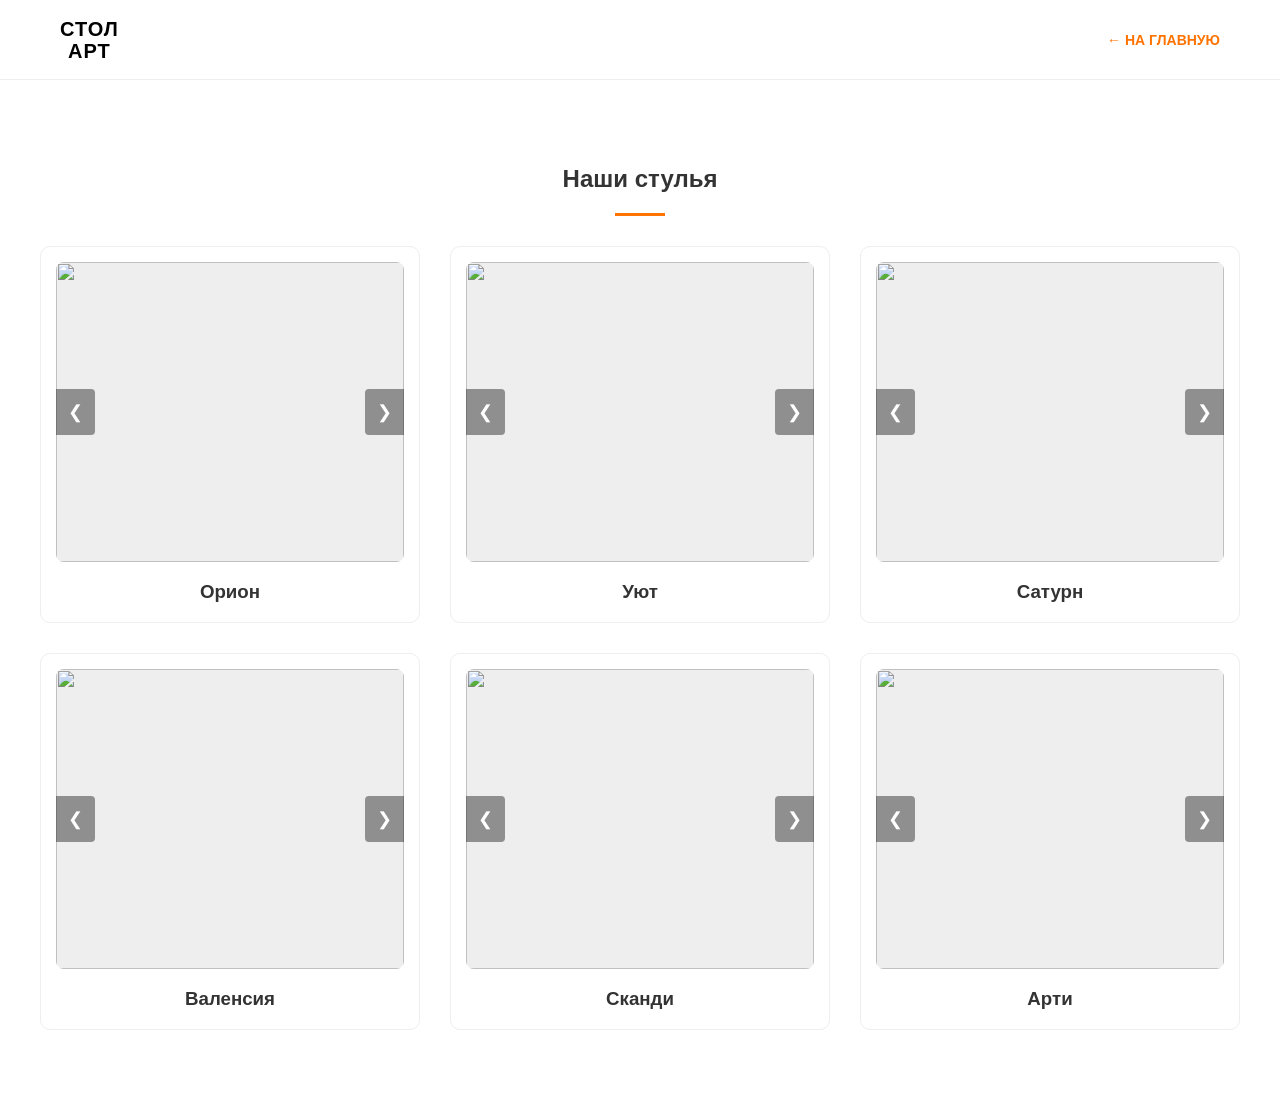
==== chairs.html @ 2f3e1027 "Create chairs.html" ====
<!DOCTYPE html>
<html lang="ru">
<head>
    <meta charset="UTF-8">
    <title>Каталог стульев — Стол Арт</title>
    <link rel="stylesheet" href="style.css">
</head>
<body>
    <nav class="t-nav">
        <div class="t-container t-nav-wrapper">
            <a href="index.html" class="t-logo">СТОЛ<br>АРТ</a>
            <ul class="t-menu"><li><a href="index.html" style="color:#ff7300;">← На главную</a></li></ul>
        </div>
    </nav>
    <div class="t-container t-padding">
        <div class="t-section-title"><h2>Наши стулья</h2><div class="t-line"></div></div>
        <div class="t-grid">
            <div class="t-card">
                <div class="slider" data-current="0">
                    <div class="slides"><img src="img/orion1.jpg" class="active"><img src="img/orion2.jpg"><img src="img/orion3.jpg"></div>
                    <button class="prev" onclick="moveSlide(this, -1)">&#10094;</button><button class="next" onclick="moveSlide(this, 1)">&#10095;</button>
                </div>
                <h3>Орион</h3><p></p>
            </div>
            <div class="t-card">
                <div class="slider" data-current="0">
                    <div class="slides"><img src="img/uyut1.jpg" class="active"><img src="img/uyut2.jpg"><img src="img/uyut3.jpg"></div>
                    <button class="prev" onclick="moveSlide(this, -1)">&#10094;</button><button class="next" onclick="moveSlide(this, 1)">&#10095;</button>
                </div>
                <h3>Уют</h3><p></p>
            </div>
            <div class="t-card">
                <div class="slider" data-current="0">
                    <div class="slides"><img src="img/saturn1.jpg" class="active"><img src="img/saturn2.jpg"><img src="img/saturn3.jpg"></div>
                    <button class="prev" onclick="moveSlide(this, -1)">&#10094;</button><button class="next" onclick="moveSlide(this, 1)">&#10095;</button>
                </div>
                <h3>Сатурн</h3><p></p>
            </div>
            <div class="t-card">
                <div class="slider" data-current="0">
                    <div class="slides"><img src="img/valencia1.jpg" class="active"><img src="img/valencia2.jpg"><img src="img/valencia3.jpg"></div>
                    <button class="prev" onclick="moveSlide(this, -1)">&#10094;</button><button class="next" onclick="moveSlide(this, 1)">&#10095;</button>
                </div>
                <h3>Валенсия</h3><p></p>
            </div>
            <div class="t-card">
                <div class="slider" data-current="0">
                    <div class="slides"><img src="img/scandi1.jpg" class="active"><img src="img/scandi2.jpg"><img src="img/scandi3.jpg"></div>
                    <button class="prev" onclick="moveSlide(this, -1)">&#10094;</button><button class="next" onclick="moveSlide(this, 1)">&#10095;</button>
                </div>
                <h3>Сканди</h3><p></p>
            </div>
            <div class="t-card">
                <div class="slider" data-current="0">
                    <div class="slides"><img src="img/artic1.jpg" class="active"><img src="img/artic2.jpg"><img src="img/artic3.jpg"></div>
                    <button class="prev" onclick="moveSlide(this, -1)">&#10094;</button><button class="next" onclick="moveSlide(this, 1)">&#10095;</button>
                </div>
                <h3>Арти</h3><p></p>
            </div>
        </div>
    </div>
    <script src="script.js"></script>
</body>
</html>
---- style.css ----
* { box-sizing: border-box; margin: 0; padding: 0; }
body { font-family: 'Roboto', sans-serif; color: #333; line-height: 1.6; scroll-behavior: smooth; }
.t-container { max-width: 1200px; margin: 0 auto; padding: 0 20px; }
.t-padding { padding: 80px 0; }

/* Шапка и Логотип */
.t-nav { height: 80px; display: flex; align-items: center; border-bottom: 1px solid #eee; position: sticky; top: 0; background: #fff; z-index: 999; }
.t-nav-wrapper { display: flex; justify-content: space-between; width: 100%; align-items: center; }
.t-logo { font-weight: 700; font-size: 20px; line-height: 1.1; text-align: center; letter-spacing: 1px; color: #000; text-decoration: none; }
.t-menu { display: flex; list-style: none; }
.t-menu li { margin-left: 25px; }
.t-menu a { text-decoration: none; color: #333; font-weight: 700; text-transform: uppercase; font-size: 14px; }

/* Обложка */
.t-cover { height: 70vh; position: relative; background: #222 url('https://images.unsplash.com/photo-1519710164239-da123dc03ef4?q=80&w=1600') center/cover; display: flex; align-items: center; justify-content: center; color: #fff; text-align: center; }
.t-cover-filter { position: absolute; top: 0; left: 0; width: 100%; height: 100%; background: rgba(0,0,0,0.5); }
.t-cover-content { position: relative; z-index: 2; }
.t-cover h1 { font-size: 48px; margin-bottom: 20px; }
.hero-buttons { margin-top: 30px; display: flex; gap: 15px; justify-content: center; flex-wrap: wrap; }

/* Кнопки */
.t-btn { background: #ff7300; color: #fff; padding: 15px 35px; text-decoration: none; font-weight: 700; border-radius: 4px; display: inline-block; transition: 0.3s; }
.t-btn:hover { background: #e66700; }
.t-line { width: 50px; height: 3px; background: #ff7300; margin: 15px auto; }
.t-section-title { text-align: center; margin-bottom: 30px; }

/* Слайдер */
.slider { position: relative; width: 100%; height: 300px; background: #eee; border-radius: 8px; overflow: hidden; margin-bottom: 15px; }
.slides img { position: absolute; top: 0; left: 0; width: 100%; height: 100%; object-fit: cover; opacity: 0; transition: opacity 0.4s; }
.slides img.active { opacity: 1; }
.prev, .next { position: absolute; top: 50%; transform: translateY(-50%); background: rgba(0,0,0,0.4); color: #fff; border: none; padding: 12px; cursor: pointer; z-index: 5; font-size: 18px; transition: 0.3s; }
.prev:hover, .next:hover { background: rgba(0,0,0,0.8); }
.prev { left: 0; border-radius: 0 4px 4px 0; }
.next { right: 0; border-radius: 4px 0 0 4px; }

/* Сетка */
.t-grid { display: grid; grid-template-columns: repeat(auto-fit, minmax(280px, 1fr)); gap: 30px; }
.t-card { border: 1px solid #eee; padding: 15px; border-radius: 10px; text-align: center; background: #fff; }
.size { display: block; color: #ff7300; font-weight: 700; margin-top: 10px; font-size: 13px; }
.about-text { text-align: center; max-width: 800px; margin: 0 auto; font-size: 18px; }

/* Футер и Контакты */
.t-footer { background: #111; color: #fff; padding: 50px 0; text-align: center; }
.t-phone { font-size: 28px; font-weight: 700; color: #fff; text-decoration: none; display: inline-block; margin-bottom: 10px; transition: 0.3s; }
.t-phone:hover { color: #ff7300; }
.t-email { font-size: 18px; color: #ff7300; text-decoration: none; display: inline-block; transition: 0.3s; }
.t-email:hover { color: #fff; }
/* Стили модального окна */
.t-modal {
    display: none; /* Скрыто по умолчанию */
    position: fixed;
    z-index: 1000;
    left: 0;
    top: 0;
    width: 100%;
    height: 100%;
    background-color: rgba(0, 0, 0, 0.9);
    justify-content: center;
    align-items: center;
    cursor: pointer;
}

.modal-content {
    max-width: 90%;
    max-height: 80%;
    text-align: center;
    cursor: default;
}

#full-image {
    max-width: 100%;
    max-height: 80vh;
    border-radius: 4px;
    object-fit: contain;
}

#modal-caption {
    color: #fff;
    margin-top: 15px;
    font-size: 1.2rem;
}

/* Кнопки в модальном окне */
.close-btn {
    position: absolute;
    top: 20px;
    right: 30px;
    color: #fff;
    font-size: 40px;
    font-weight: bold;
    cursor: pointer;
}

.modal-prev, .modal-next {
    position: absolute;
    top: 50%;
    transform: translateY(-50%);
    background: rgba(255,255,255,0.1);
    color: white;
    border: none;
    padding: 20px;
    font-size: 30px;
    cursor: pointer;
    transition: 0.3s;
}

.modal-prev:hover, .modal-next:hover { background: rgba(255,255,255,0.2); }
.modal-prev { left: 10px; }
.modal-next { right: 10px; }
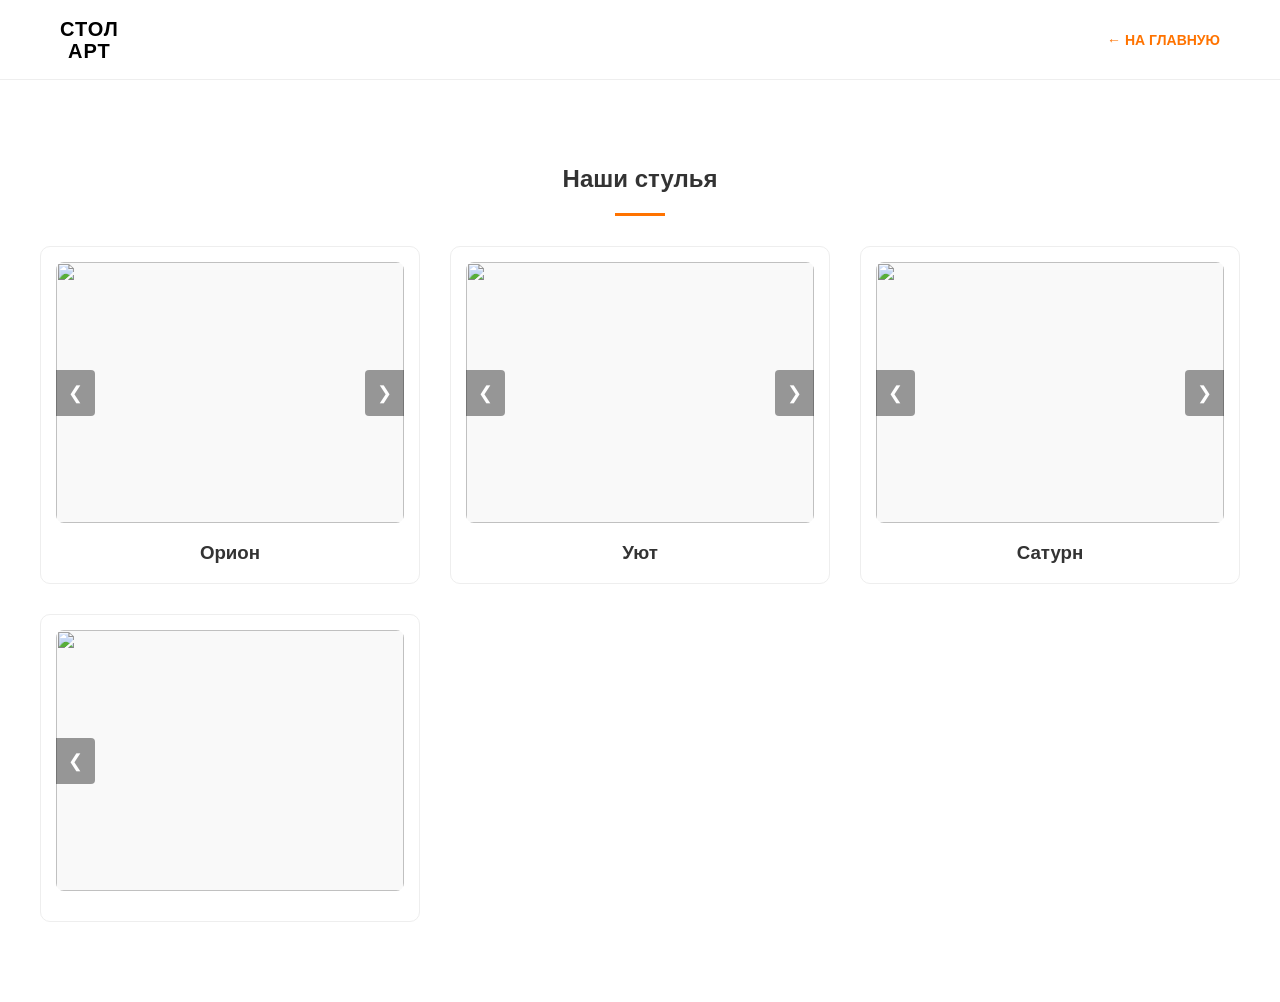
==== commit 65ed17c9: "Update chairs.html" ====
--- a/chairs.html
+++ b/chairs.html
@@ -12,53 +12,56 @@
             <ul class="t-menu"><li><a href="index.html" style="color:#ff7300;">← На главную</a></li></ul>
         </div>
     </nav>
+
     <div class="t-container t-padding">
         <div class="t-section-title"><h2>Наши стулья</h2><div class="t-line"></div></div>
+        
         <div class="t-grid">
             <div class="t-card">
-                <div class="slider" data-current="0">
-                    <div class="slides"><img src="img/orion1.jpg" class="active"><img src="img/orion2.jpg"><img src="img/orion3.jpg"></div>
-                    <button class="prev" onclick="moveSlide(this, -1)">&#10094;</button><button class="next" onclick="moveSlide(this, 1)">&#10095;</button>
+                <div class="slider" data-current="0" onclick="openModal(this)">
+                    <div class="slides">
+                        <img src="img/orion1.jpg" class="active">
+                        <img src="img/orion2.jpg">
+                        <img src="img/orion3.jpg">
+                    </div>
+                    <button class="prev" onclick="event.stopPropagation(); moveSlide(this, -1)">&#10094;</button>
+                    <button class="next" onclick="event.stopPropagation(); moveSlide(this, 1)">&#10095;</button>
                 </div>
                 <h3>Орион</h3><p></p>
             </div>
+
             <div class="t-card">
-                <div class="slider" data-current="0">
-                    <div class="slides"><img src="img/uyut1.jpg" class="active"><img src="img/uyut2.jpg"><img src="img/uyut3.jpg"></div>
-                    <button class="prev" onclick="moveSlide(this, -1)">&#10094;</button><button class="next" onclick="moveSlide(this, 1)">&#10095;</button>
+                <div class="slider" data-current="0" onclick="openModal(this)">
+                    <div class="slides">
+                        <img src="img/uyut1.jpg" class="active">
+                        <img src="img/uyut2.jpg">
+                        <img src="img/uyut3.jpg">
+                    </div>
+                    <button class="prev" onclick="event.stopPropagation(); moveSlide(this, -1)">&#10094;</button>
+                    <button class="next" onclick="event.stopPropagation(); moveSlide(this, 1)">&#10095;</button>
                 </div>
                 <h3>Уют</h3><p></p>
             </div>
+
             <div class="t-card">
-                <div class="slider" data-current="0">
-                    <div class="slides"><img src="img/saturn1.jpg" class="active"><img src="img/saturn2.jpg"><img src="img/saturn3.jpg"></div>
-                    <button class="prev" onclick="moveSlide(this, -1)">&#10094;</button><button class="next" onclick="moveSlide(this, 1)">&#10095;</button>
+                <div class="slider" data-current="0" onclick="openModal(this)">
+                    <div class="slides">
+                        <img src="img/saturn1.jpg" class="active">
+                        <img src="img/saturn2.jpg">
+                        <img src="img/saturn3.jpg">
+                    </div>
+                    <button class="prev" onclick="event.stopPropagation(); moveSlide(this, -1)">&#10094;</button>
+                    <button class="next" onclick="event.stopPropagation(); moveSlide(this, 1)">&#10095;</button>
                 </div>
                 <h3>Сатурн</h3><p></p>
             </div>
+
             <div class="t-card">
-                <div class="slider" data-current="0">
-                    <div class="slides"><img src="img/valencia1.jpg" class="active"><img src="img/valencia2.jpg"><img src="img/valencia3.jpg"></div>
-                    <button class="prev" onclick="moveSlide(this, -1)">&#10094;</button><button class="next" onclick="moveSlide(this, 1)">&#10095;</button>
-                </div>
-                <h3>Валенсия</h3><p></p>
-            </div>
-            <div class="t-card">
-                <div class="slider" data-current="0">
-                    <div class="slides"><img src="img/scandi1.jpg" class="active"><img src="img/scandi2.jpg"><img src="img/scandi3.jpg"></div>
-                    <button class="prev" onclick="moveSlide(this, -1)">&#10094;</button><button class="next" onclick="moveSlide(this, 1)">&#10095;</button>
-                </div>
-                <h3>Сканди</h3><p></p>
-            </div>
-            <div class="t-card">
-                <div class="slider" data-current="0">
-                    <div class="slides"><img src="img/artic1.jpg" class="active"><img src="img/artic2.jpg"><img src="img/artic3.jpg"></div>
-                    <button class="prev" onclick="moveSlide(this, -1)">&#10094;</button><button class="next" onclick="moveSlide(this, 1)">&#10095;</button>
-                </div>
-                <h3>Арти</h3><p></p>
-            </div>
-        </div>
-    </div>
-    <script src="script.js"></script>
-</body>
-</html>
+                <div class="slider" data-current="0" onclick="openModal(this)">
+                    <div class="slides">
+                        <img src="img/valencia1.jpg" class="active">
+                        <img src="img/valencia2.jpg">
+                        <img src="img/valencia3.jpg">
+                    </div>
+                    <button class="prev" onclick="event.stopPropagation(); moveSlide(this, -1)">&#10094;</button>
+                    <button class="next" onclick="event.
--- a/style.css
+++ b/style.css
@@ -25,8 +25,29 @@
 .t-section-title { text-align: center; margin-bottom: 30px; }
 
 /* Слайдер */
-.slider { position: relative; width: 100%; height: 300px; background: #eee; border-radius: 8px; overflow: hidden; margin-bottom: 15px; }
-.slides img { position: absolute; top: 0; left: 0; width: 100%; height: 100%; object-fit: cover; opacity: 0; transition: opacity 0.4s; }
+/* Слайдер в карточке */
+.slider { 
+    position: relative; 
+    width: 100%; 
+    /* Вместо fixed height используем соотношение сторон */
+    aspect-ratio: 4 / 3; /* Классический прямоугольник. Можно поставить 1 / 1 для квадрата */
+    background: #f9f9f9; 
+    border-radius: 8px; 
+    overflow: hidden; 
+    margin-bottom: 15px; 
+}
+
+.slides img { 
+    position: absolute; 
+    top: 0; 
+    left: 0; 
+    width: 100%; 
+    height: 100%; 
+    /* cover — заполняет блок (обрезает края), contain — показывает фото целиком (будут пустые поля) */
+    object-fit: cover; 
+    opacity: 0; 
+    transition: opacity 0.4s; 
+}
 .slides img.active { opacity: 1; }
 .prev, .next { position: absolute; top: 50%; transform: translateY(-50%); background: rgba(0,0,0,0.4); color: #fff; border: none; padding: 12px; cursor: pointer; z-index: 5; font-size: 18px; transition: 0.3s; }
 .prev:hover, .next:hover { background: rgba(0,0,0,0.8); }
@@ -45,6 +66,7 @@
 .t-phone:hover { color: #ff7300; }
 .t-email { font-size: 18px; color: #ff7300; text-decoration: none; display: inline-block; transition: 0.3s; }
 .t-email:hover { color: #fff; }
+
 /* Стили модального окна */
 .t-modal {
     display: none; /* Скрыто по умолчанию */
@@ -68,10 +90,13 @@
 }
 
 #full-image {
-    max-width: 100%;
-    max-height: 80vh;
+    max-width: 95%; /* Чуть больше места */
+    max-height: 85vh; 
     border-radius: 4px;
-    object-fit: contain;
+    object-fit: contain; /* Сохраняет пропорции оригинала */
+    display: block;
+    margin: 0 auto;
+}
 }
 
 #modal-caption {
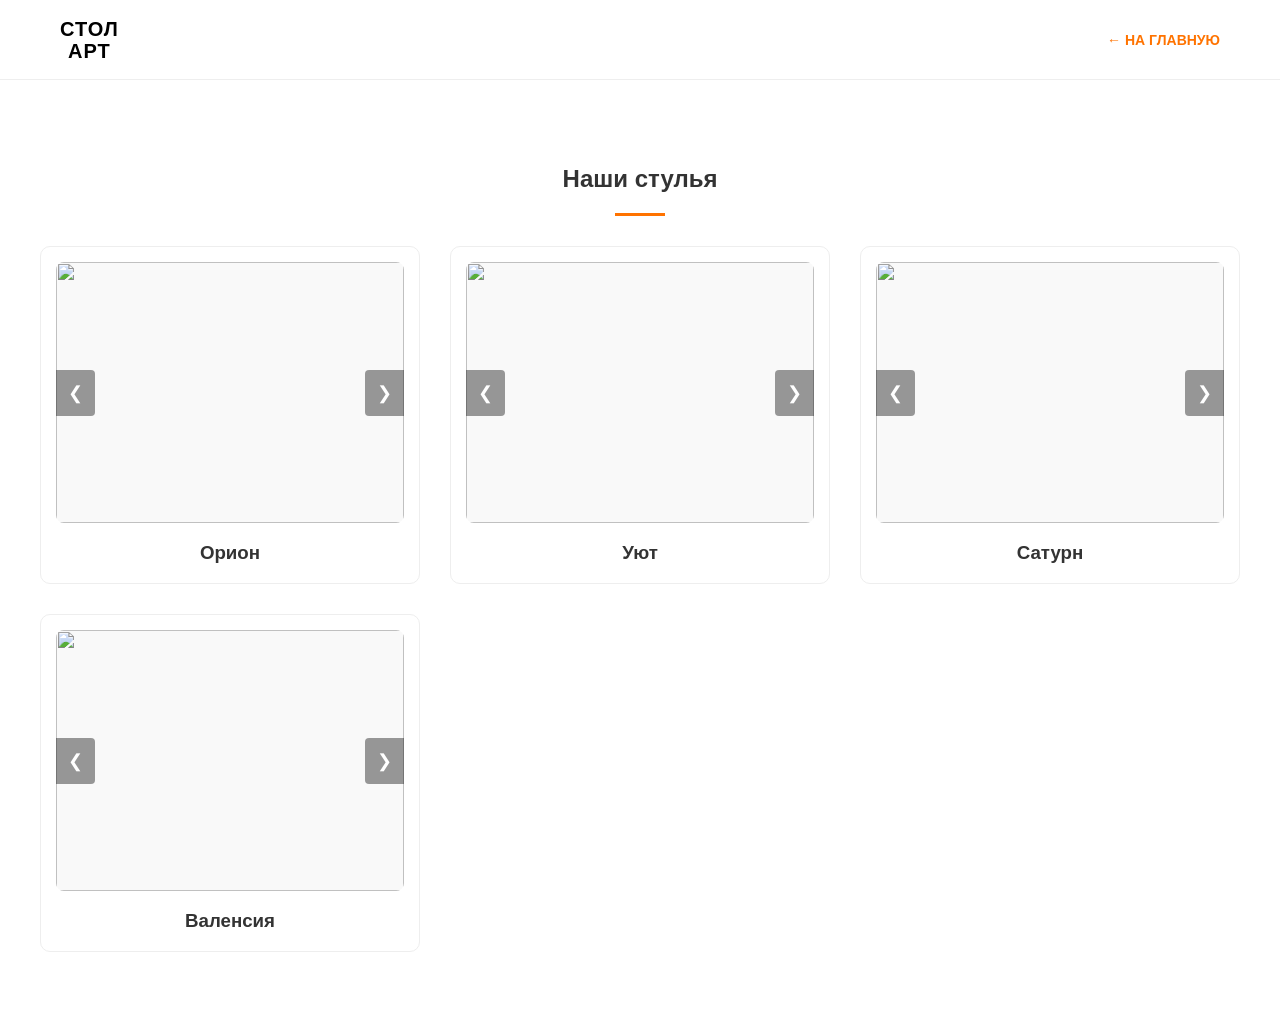
==== commit 39bbcd39: "Update chairs.html" ====
--- a/chairs.html
+++ b/chairs.html
@@ -64,4 +64,7 @@
                         <img src="img/valencia3.jpg">
                     </div>
                     <button class="prev" onclick="event.stopPropagation(); moveSlide(this, -1)">&#10094;</button>
+                    <button class="next" onclick="event.stopPropagation(); moveSlide(this, 1)">&#10095;</button>
+                </div>
+                    <h3>Валенсия</h3><p></p>
                     <button class="next" onclick="event.
--- a/style.css
+++ b/style.css
@@ -132,3 +132,39 @@
 .modal-prev:hover, .modal-next:hover { background: rgba(255,255,255,0.2); }
 .modal-prev { left: 10px; }
 .modal-next { right: 10px; }
+.t-modal {
+    display: none; /* Скрыто по умолчанию */
+    position: fixed;
+    z-index: 9999; /* Поверх всего */
+    left: 0;
+    top: 0;
+    width: 100%;
+    height: 100%;
+    background-color: rgba(0,0,0,0.9); /* Темный фон */
+    justify-content: center;
+    align-items: center;
+}
+
+.modal-content {
+    max-width: 90%;
+    max-height: 80%;
+}
+
+#full-image {
+    width: auto;
+    height: auto;
+    max-width: 100%;
+    max-height: 80vh;
+    border-radius: 5px;
+    box-shadow: 0 0 20px rgba(0,0,0,0.5);
+    object-fit: contain; /* Чтобы фото не растягивалось */
+}
+
+.close-btn {
+    position: absolute;
+    top: 20px;
+    right: 40px;
+    color: white;
+    font-size: 50px;
+    cursor: pointer;
+}
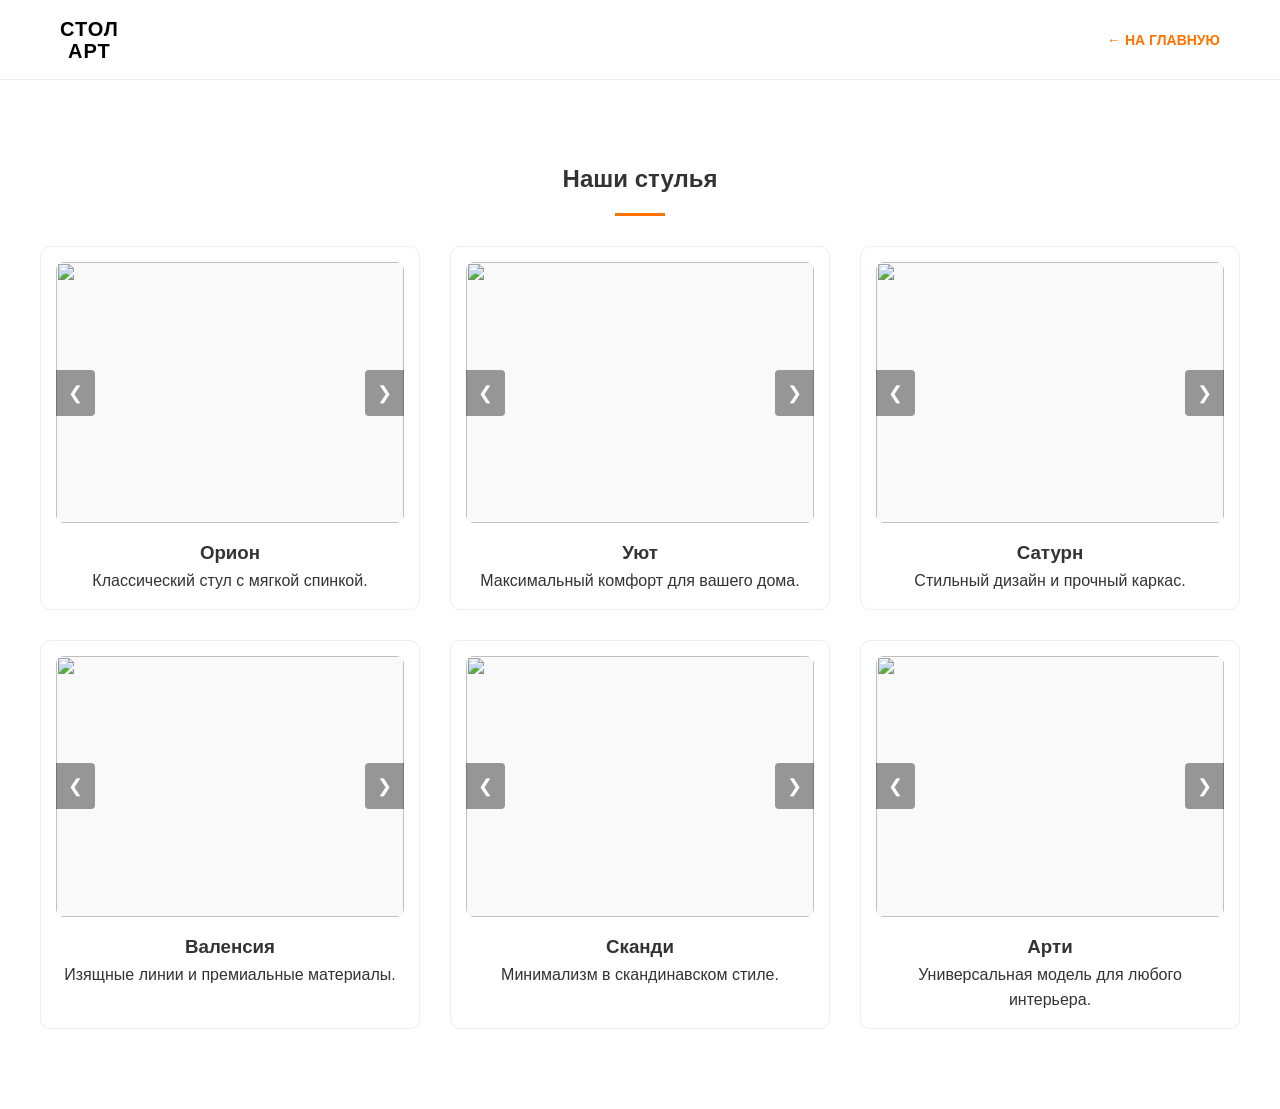
==== commit 139c7f25: "Update chairs.html" ====
--- a/chairs.html
+++ b/chairs.html
@@ -9,12 +9,17 @@
     <nav class="t-nav">
         <div class="t-container t-nav-wrapper">
             <a href="index.html" class="t-logo">СТОЛ<br>АРТ</a>
-            <ul class="t-menu"><li><a href="index.html" style="color:#ff7300;">← На главную</a></li></ul>
+            <ul class="t-menu">
+                <li><a href="index.html" style="color:#ff7300;">← На главную</a></li>
+            </ul>
         </div>
     </nav>
 
     <div class="t-container t-padding">
-        <div class="t-section-title"><h2>Наши стулья</h2><div class="t-line"></div></div>
+        <div class="t-section-title">
+            <h2>Наши стулья</h2>
+            <div class="t-line"></div>
+        </div>
         
         <div class="t-grid">
             <div class="t-card">
@@ -27,7 +32,8 @@
                     <button class="prev" onclick="event.stopPropagation(); moveSlide(this, -1)">&#10094;</button>
                     <button class="next" onclick="event.stopPropagation(); moveSlide(this, 1)">&#10095;</button>
                 </div>
-                <h3>Орион</h3><p></p>
+                <h3>Орион</h3>
+                <p>Классический стул с мягкой спинкой.</p>
             </div>
 
             <div class="t-card">
@@ -40,7 +46,8 @@
                     <button class="prev" onclick="event.stopPropagation(); moveSlide(this, -1)">&#10094;</button>
                     <button class="next" onclick="event.stopPropagation(); moveSlide(this, 1)">&#10095;</button>
                 </div>
-                <h3>Уют</h3><p></p>
+                <h3>Уют</h3>
+                <p>Максимальный комфорт для вашего дома.</p>
             </div>
 
             <div class="t-card">
@@ -53,7 +60,8 @@
                     <button class="prev" onclick="event.stopPropagation(); moveSlide(this, -1)">&#10094;</button>
                     <button class="next" onclick="event.stopPropagation(); moveSlide(this, 1)">&#10095;</button>
                 </div>
-                <h3>Сатурн</h3><p></p>
+                <h3>Сатурн</h3>
+                <p>Стильный дизайн и прочный каркас.</p>
             </div>
 
             <div class="t-card">
@@ -66,5 +74,52 @@
                     <button class="prev" onclick="event.stopPropagation(); moveSlide(this, -1)">&#10094;</button>
                     <button class="next" onclick="event.stopPropagation(); moveSlide(this, 1)">&#10095;</button>
                 </div>
-                    <h3>Валенсия</h3><p></p>
-                    <button class="next" onclick="event.
+                <h3>Валенсия</h3>
+                <p>Изящные линии и премиальные материалы.</p>
+            </div>
+
+            <div class="t-card">
+                <div class="slider" data-current="0" onclick="openModal(this)">
+                    <div class="slides">
+                        <img src="img/scandi1.jpg" class="active">
+                        <img src="img/scandi2.jpg">
+                        <img src="img/scandi3.jpg">
+                    </div>
+                    <button class="prev" onclick="event.stopPropagation(); moveSlide(this, -1)">&#10094;</button>
+                    <button class="next" onclick="event.stopPropagation(); moveSlide(this, 1)">&#10095;</button>
+                </div>
+                <h3>Сканди</h3>
+                <p>Минимализм в скандинавском стиле.</p>
+            </div>
+
+            <div class="t-card">
+                <div class="slider" data-current="0" onclick="openModal(this)">
+                    <div class="slides">
+                        <img src="img/artic1.jpg" class="active">
+                        <img src="img/artic2.jpg">
+                        <img src="img/artic3.jpg">
+                    </div>
+                    <button class="prev" onclick="event.stopPropagation(); moveSlide(this, -1)">&#10094;</button>
+                    <button class="next" onclick="event.stopPropagation(); moveSlide(this, 1)">&#10095;</button>
+                </div>
+                <h3>Арти</h3>
+                <p>Универсальная модель для любого интерьера.</p>
+            </div>
+        </div>
+    </div>
+
+    <div id="modal-overlay" class="t-modal" onclick="closeModal(event)">
+        <span class="close-btn" onclick="closeModal(event)">&times;</span>
+        
+        <button class="modal-prev" onclick="moveModalSlide(-1)">&#10094;</button>
+        <button class="modal-next" onclick="moveModalSlide(1)">&#10095;</button>
+        
+        <div class="modal-content">
+            <img id="full-image" src="" alt="Увеличенное изображение">
+            <div id="modal-caption" style="color: white; text-align: center; margin-top: 10px;"></div>
+        </div>
+    </div>
+
+    <script src="script.js"></script>
+</body>
+</html>
